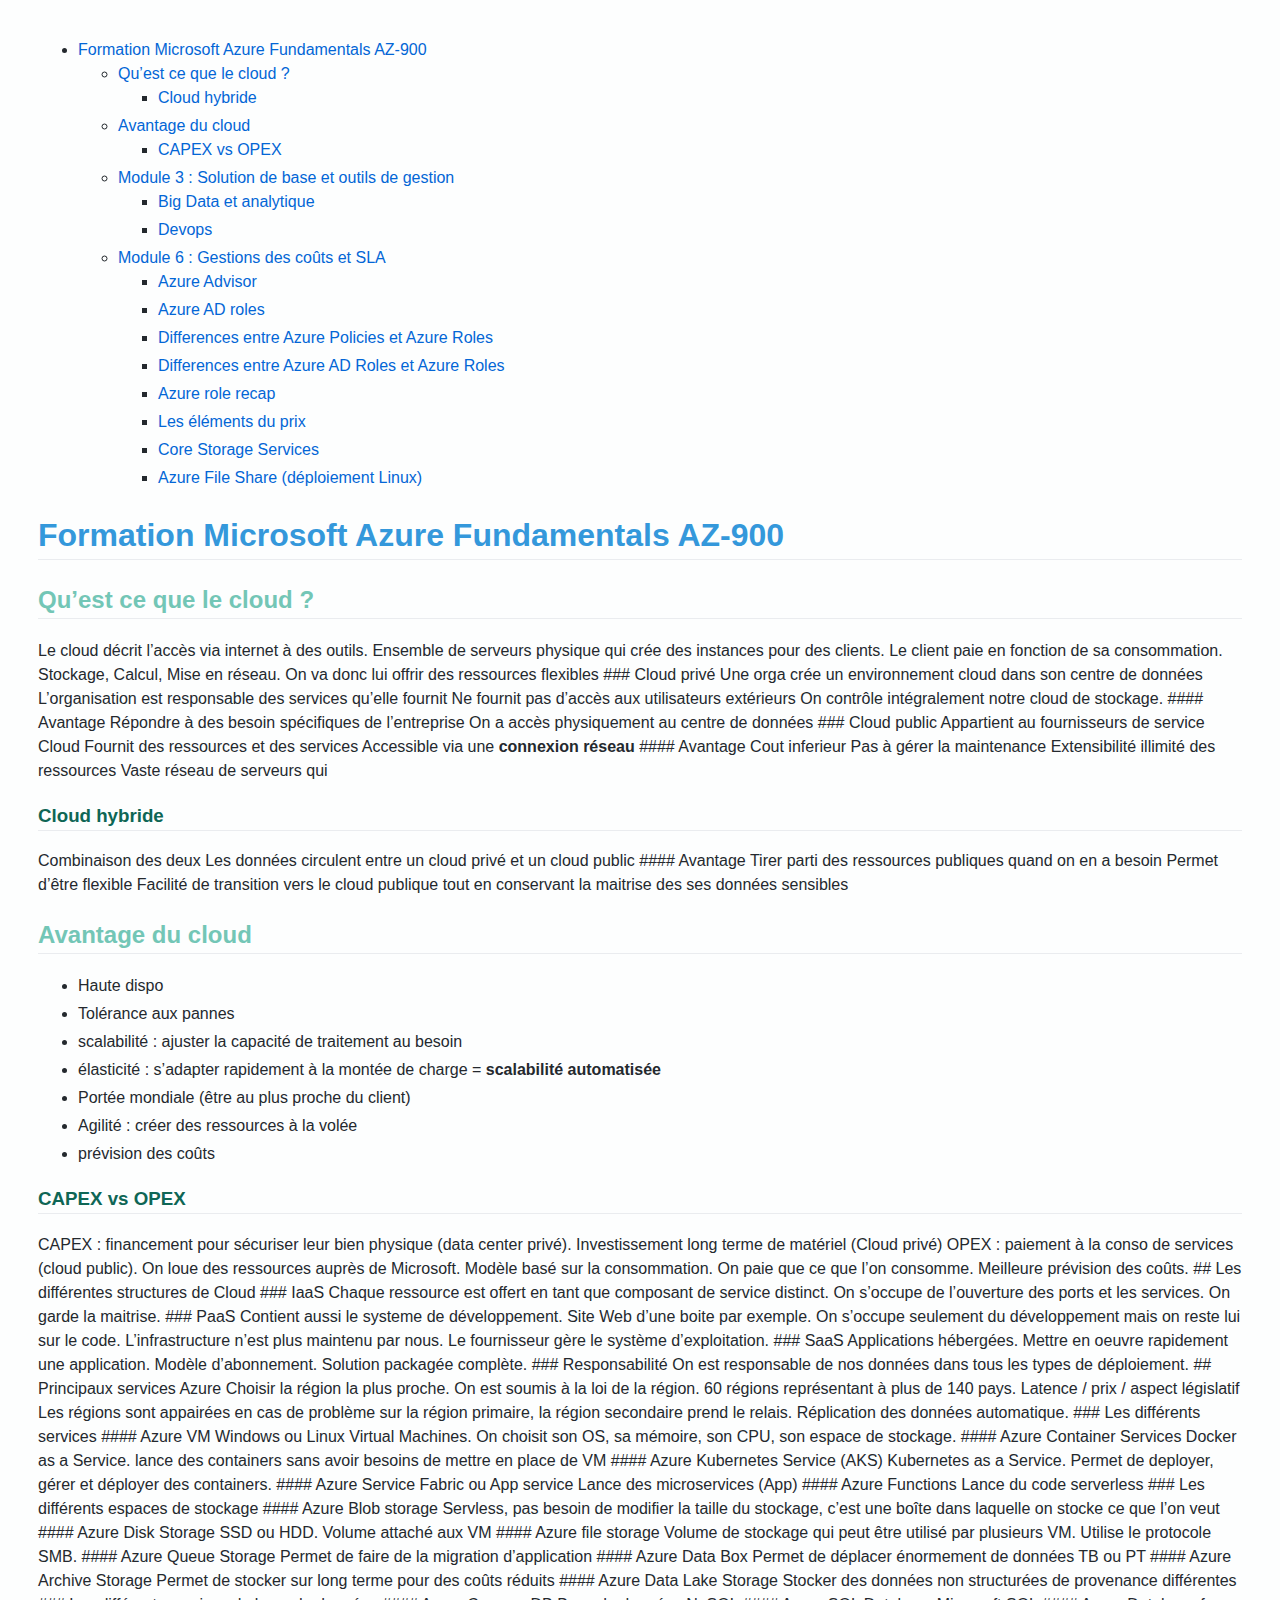
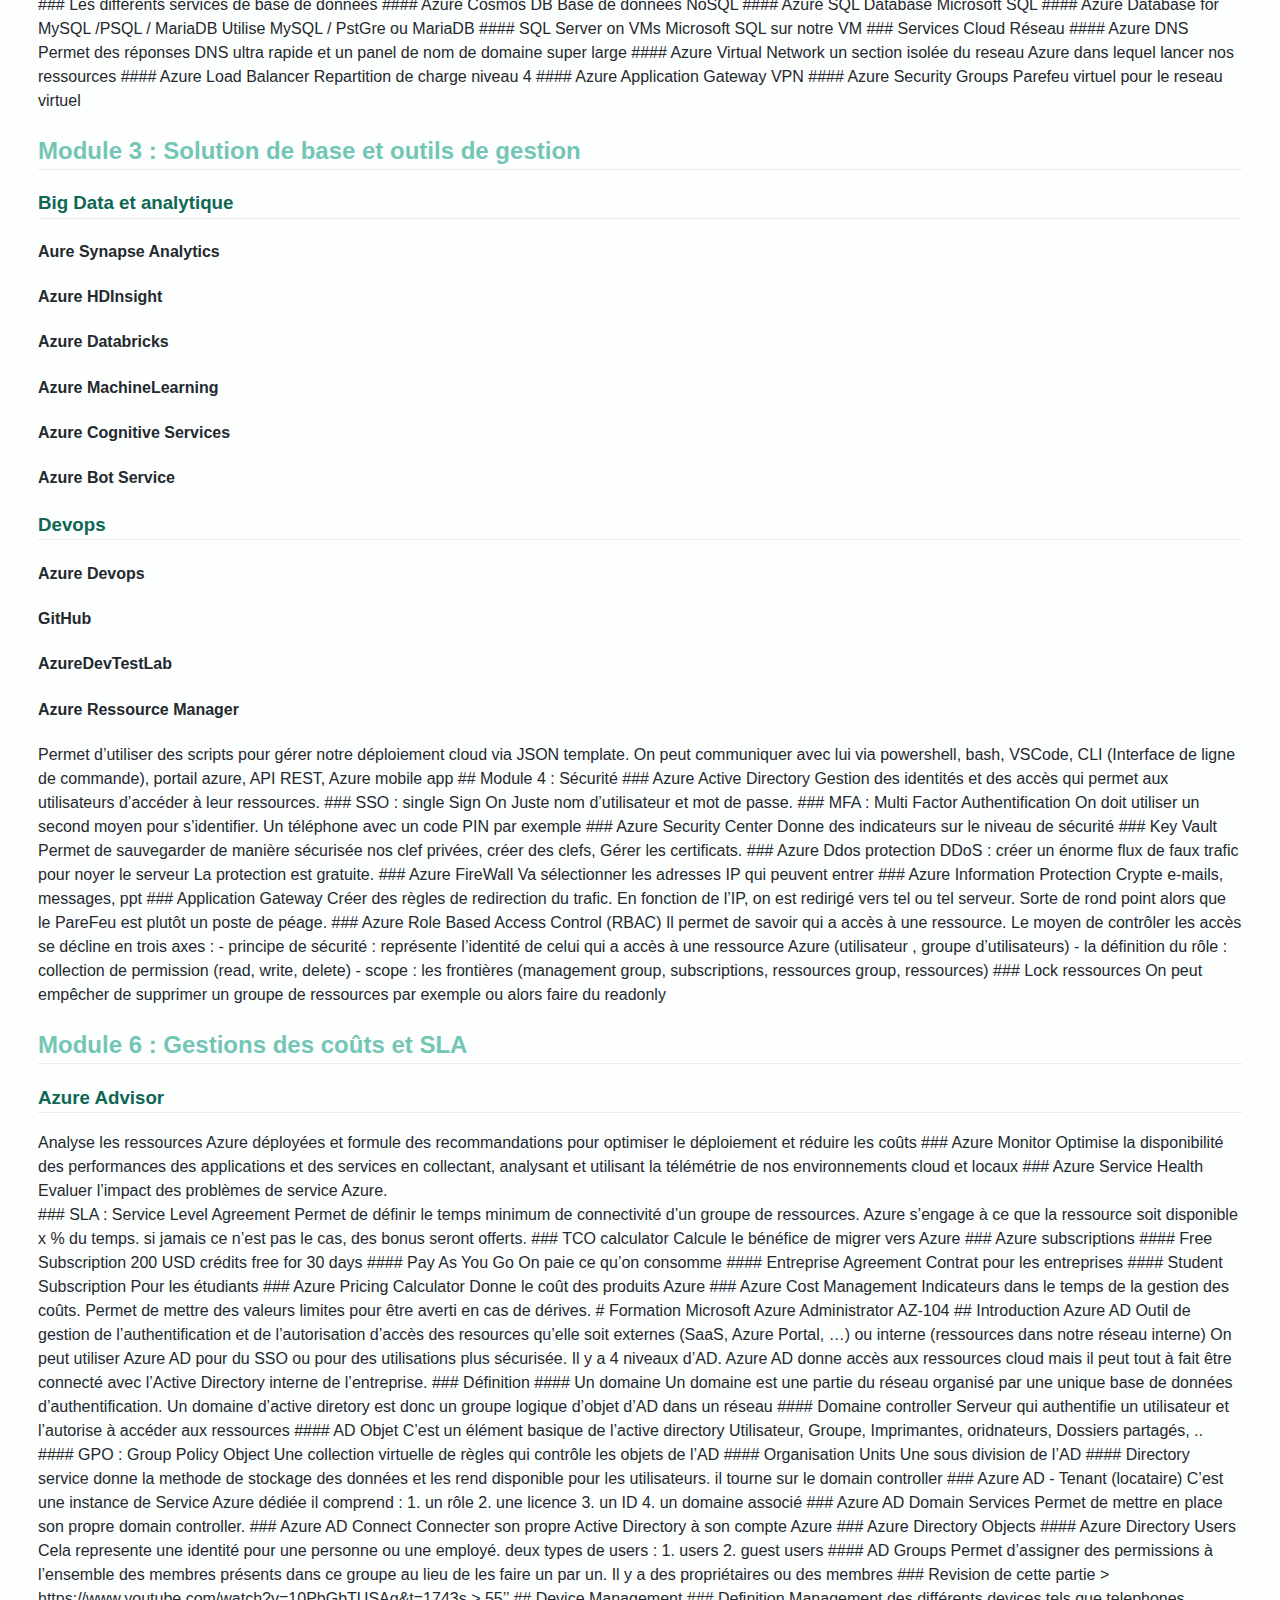
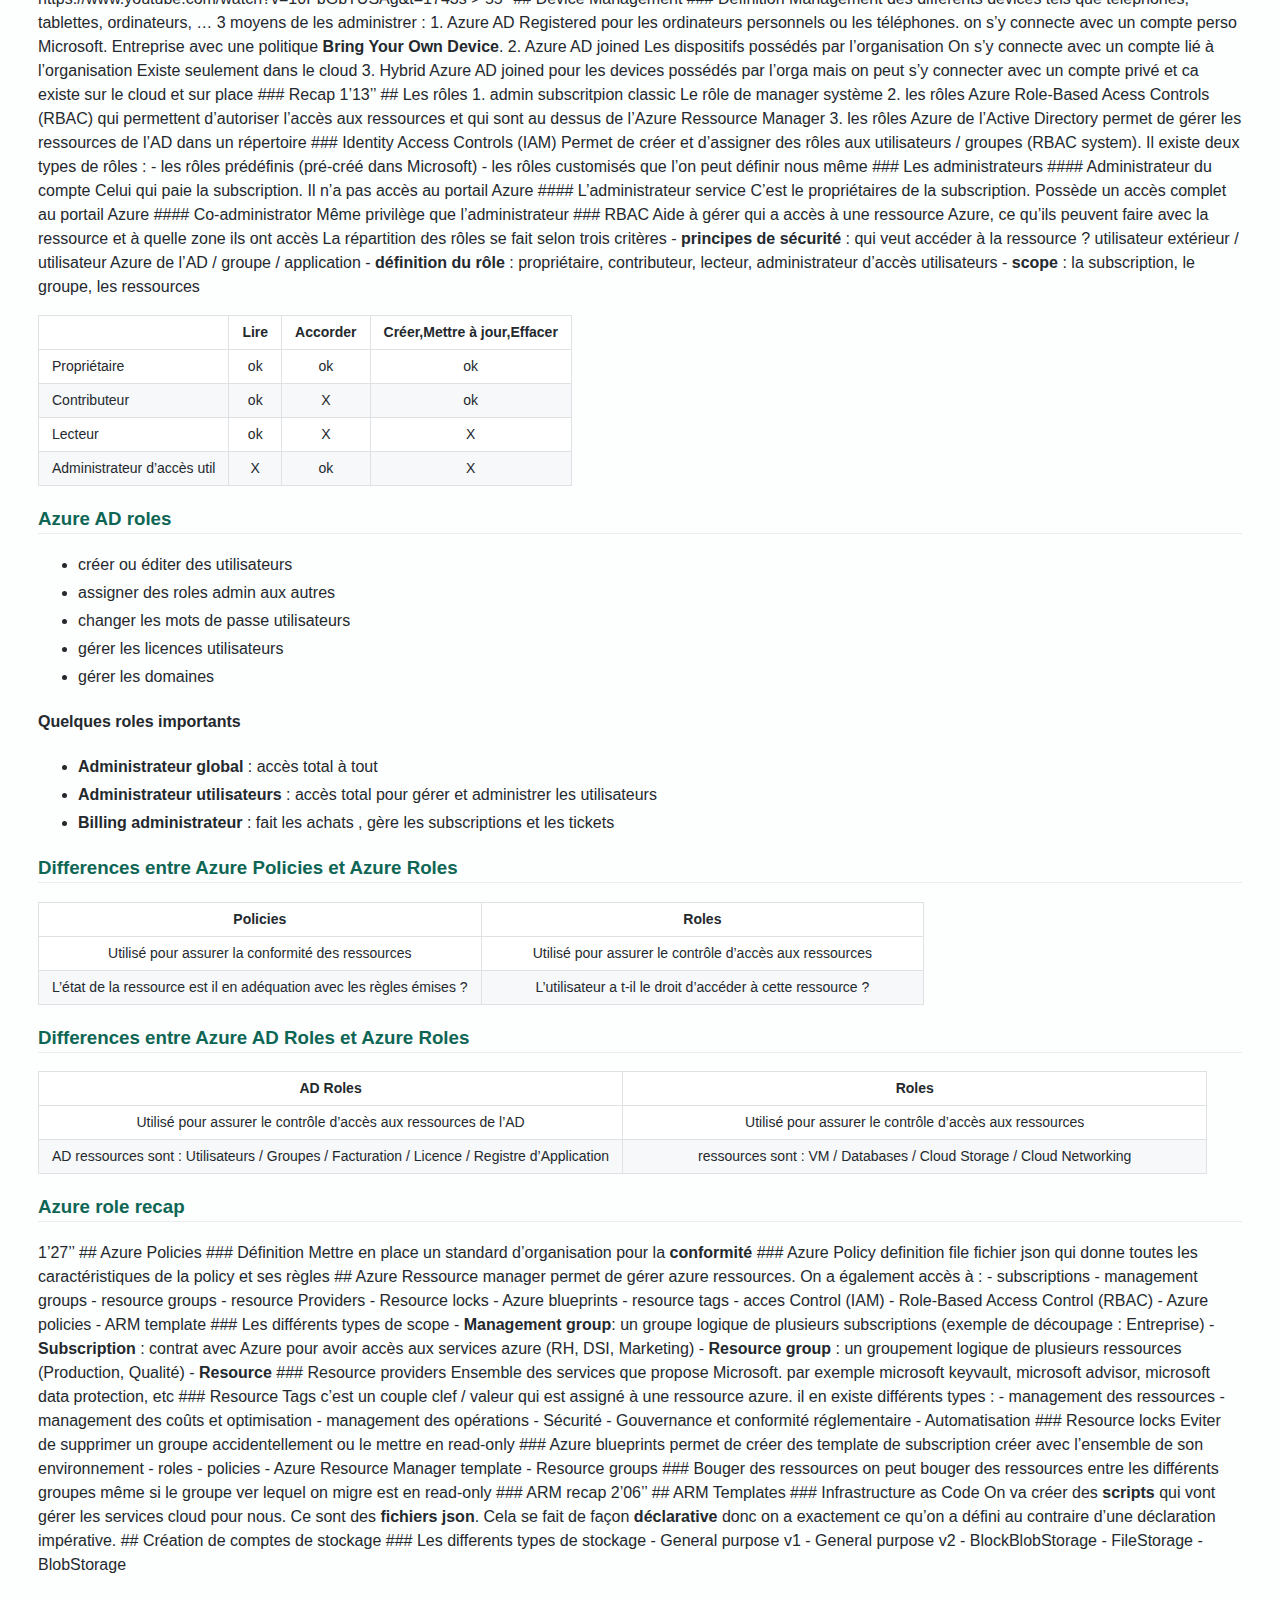
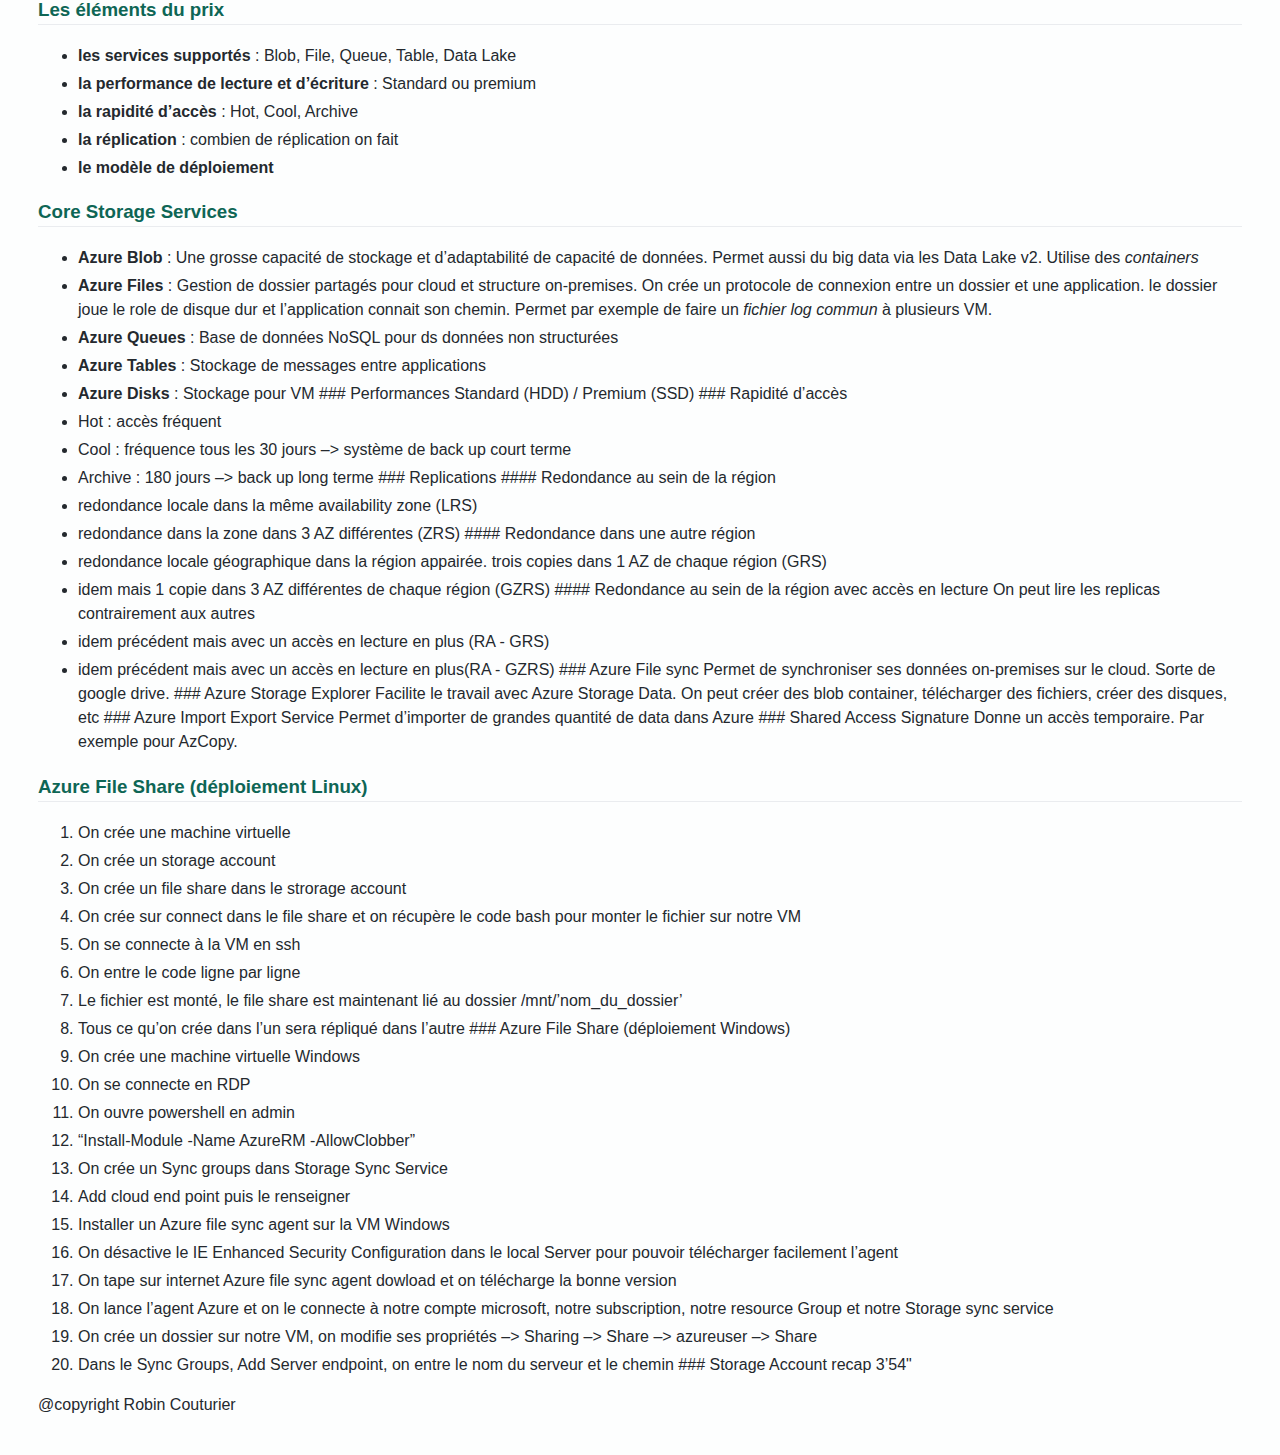
==== html/microsoft_azure.html @ 09bdf27c "premier commit" ====
<!DOCTYPE html>
<html xmlns="http://www.w3.org/1999/xhtml" lang="" xml:lang="">
<head>
  <meta charset="utf-8" />
  <meta name="generator" content="pandoc" />
  <meta name="viewport" content="width=device-width, initial-scale=1.0, user-scalable=yes" />
  <title>microsoft_azure</title>
  <style type="text/css">
      code{white-space: pre-wrap;}
      span.smallcaps{font-variant: small-caps;}
      span.underline{text-decoration: underline;}
      div.column{display: inline-block; vertical-align: top; width: 50%;}
  </style>
  <link rel="stylesheet" href="link/test.css" />
  <!--[if lt IE 9]>
    <script src="//cdnjs.cloudflare.com/ajax/libs/html5shiv/3.7.3/html5shiv-printshiv.min.js"></script>
  <![endif]-->
</head>
<body>
<nav id="TOC">
<ul>
<li><a href="#formation-microsoft-azure-fundamentals-az-900">Formation Microsoft Azure Fundamentals AZ-900</a><ul>
<li><a href="#quest-ce-que-le-cloud">Qu’est ce que le cloud ?</a><ul>
<li><a href="#cloud-hybride">Cloud hybride</a></li>
</ul></li>
<li><a href="#avantage-du-cloud">Avantage du cloud</a><ul>
<li><a href="#capex-vs-opex">CAPEX vs OPEX</a></li>
</ul></li>
<li><a href="#module-3-solution-de-base-et-outils-de-gestion">Module 3 : Solution de base et outils de gestion</a><ul>
<li><a href="#big-data-et-analytique">Big Data et analytique</a></li>
<li><a href="#devops">Devops</a></li>
</ul></li>
<li><a href="#module-6-gestions-des-coûts-et-sla">Module 6 : Gestions des coûts et SLA</a><ul>
<li><a href="#azure-advisor">Azure Advisor</a></li>
<li><a href="#azure-ad-roles">Azure AD roles</a></li>
<li><a href="#differences-entre-azure-policies-et-azure-roles">Differences entre Azure Policies et Azure Roles</a></li>
<li><a href="#differences-entre-azure-ad-roles-et-azure-roles">Differences entre Azure AD Roles et Azure Roles</a></li>
<li><a href="#azure-role-recap">Azure role recap</a></li>
<li><a href="#les-éléments-du-prix">Les éléments du prix</a></li>
<li><a href="#core-storage-services">Core Storage Services</a></li>
<li><a href="#azure-file-share-déploiement-linux">Azure File Share (déploiement Linux)</a></li>
</ul></li>
</ul></li>
</ul>
</nav>
<h1 id="formation-microsoft-azure-fundamentals-az-900">Formation Microsoft Azure Fundamentals AZ-900</h1>
<h2 id="quest-ce-que-le-cloud">Qu’est ce que le cloud ?</h2>
<p>Le cloud décrit l’accès via internet à des outils. Ensemble de serveurs physique qui crée des instances pour des clients. Le client paie en fonction de sa consommation. Stockage, Calcul, Mise en réseau. On va donc lui offrir des ressources flexibles ### Cloud privé Une orga crée un environnement cloud dans son centre de données L’organisation est responsable des services qu’elle fournit Ne fournit pas d’accès aux utilisateurs extérieurs On contrôle intégralement notre cloud de stockage. #### Avantage Répondre à des besoin spécifiques de l’entreprise On a accès physiquement au centre de données ### Cloud public Appartient au fournisseurs de service Cloud Fournit des ressources et des services Accessible via une <strong>connexion réseau</strong> #### Avantage Cout inferieur Pas à gérer la maintenance Extensibilité illimité des ressources Vaste réseau de serveurs qui</p>
<h3 id="cloud-hybride">Cloud hybride</h3>
<p>Combinaison des deux Les données circulent entre un cloud privé et un cloud public #### Avantage Tirer parti des ressources publiques quand on en a besoin Permet d’être flexible Facilité de transition vers le cloud publique tout en conservant la maitrise des ses données sensibles</p>
<h2 id="avantage-du-cloud">Avantage du cloud</h2>
<ul>
<li>Haute dispo</li>
<li>Tolérance aux pannes</li>
<li>scalabilité : ajuster la capacité de traitement au besoin</li>
<li>élasticité : s’adapter rapidement à la montée de charge = <strong>scalabilité automatisée</strong></li>
<li>Portée mondiale (être au plus proche du client)</li>
<li>Agilité : créer des ressources à la volée</li>
<li>prévision des coûts</li>
</ul>
<h3 id="capex-vs-opex">CAPEX vs OPEX</h3>
<p>CAPEX : financement pour sécuriser leur bien physique (data center privé). Investissement long terme de matériel (Cloud privé) OPEX : paiement à la conso de services (cloud public). On loue des ressources auprès de Microsoft. Modèle basé sur la consommation. On paie que ce que l’on consomme. Meilleure prévision des coûts. ## Les différentes structures de Cloud ### IaaS Chaque ressource est offert en tant que composant de service distinct. On s’occupe de l’ouverture des ports et les services. On garde la maitrise. ### PaaS Contient aussi le systeme de développement. Site Web d’une boite par exemple. On s’occupe seulement du développement mais on reste lui sur le code. L’infrastructure n’est plus maintenu par nous. Le fournisseur gère le système d’exploitation. ### SaaS Applications hébergées. Mettre en oeuvre rapidement une application. Modèle d’abonnement. Solution packagée complète. ### Responsabilité On est responsable de nos données dans tous les types de déploiement. ## Principaux services Azure Choisir la région la plus proche. On est soumis à la loi de la région. 60 régions représentant à plus de 140 pays. Latence / prix / aspect législatif Les régions sont appairées en cas de problème sur la région primaire, la région secondaire prend le relais. Réplication des données automatique. ### Les différents services #### Azure VM Windows ou Linux Virtual Machines. On choisit son OS, sa mémoire, son CPU, son espace de stockage. #### Azure Container Services Docker as a Service. lance des containers sans avoir besoins de mettre en place de VM #### Azure Kubernetes Service (AKS) Kubernetes as a Service. Permet de deployer, gérer et déployer des containers. #### Azure Service Fabric ou App service Lance des microservices (App) #### Azure Functions Lance du code serverless ### Les différents espaces de stockage #### Azure Blob storage Servless, pas besoin de modifier la taille du stockage, c’est une boîte dans laquelle on stocke ce que l’on veut #### Azure Disk Storage SSD ou HDD. Volume attaché aux VM #### Azure file storage Volume de stockage qui peut être utilisé par plusieurs VM. Utilise le protocole SMB. #### Azure Queue Storage Permet de faire de la migration d’application #### Azure Data Box Permet de déplacer énormement de données TB ou PT #### Azure Archive Storage Permet de stocker sur long terme pour des coûts réduits #### Azure Data Lake Storage Stocker des données non structurées de provenance différentes ### Les différents services de base de données #### Azure Cosmos DB Base de données NoSQL #### Azure SQL Database Microsoft SQL #### Azure Database for MySQL /PSQL / MariaDB Utilise MySQL / PstGre ou MariaDB #### SQL Server on VMs Microsoft SQL sur notre VM ### Services Cloud Réseau #### Azure DNS Permet des réponses DNS ultra rapide et un panel de nom de domaine super large #### Azure Virtual Network un section isolée du reseau Azure dans lequel lancer nos ressources #### Azure Load Balancer Repartition de charge niveau 4 #### Azure Application Gateway VPN #### Azure Security Groups Parefeu virtuel pour le reseau virtuel</p>
<h2 id="module-3-solution-de-base-et-outils-de-gestion">Module 3 : Solution de base et outils de gestion</h2>
<h3 id="big-data-et-analytique">Big Data et analytique</h3>
<h4 id="aure-synapse-analytics">Aure Synapse Analytics</h4>
<h4 id="azure-hdinsight">Azure HDInsight</h4>
<h4 id="azure-databricks">Azure Databricks</h4>
<h4 id="azure-machinelearning">Azure MachineLearning</h4>
<h4 id="azure-cognitive-services">Azure Cognitive Services</h4>
<h4 id="azure-bot-service">Azure Bot Service</h4>
<h3 id="devops">Devops</h3>
<h4 id="azure-devops">Azure Devops</h4>
<h4 id="github">GitHub</h4>
<h4 id="azuredevtestlab">AzureDevTestLab</h4>
<h4 id="azure-ressource-manager">Azure Ressource Manager</h4>
<p>Permet d’utiliser des scripts pour gérer notre déploiement cloud via JSON template. On peut communiquer avec lui via powershell, bash, VSCode, CLI (Interface de ligne de commande), portail azure, API REST, Azure mobile app ## Module 4 : Sécurité ### Azure Active Directory Gestion des identités et des accès qui permet aux utilisateurs d’accéder à leur ressources. ### SSO : single Sign On Juste nom d’utilisateur et mot de passe. ### MFA : Multi Factor Authentification On doit utiliser un second moyen pour s’identifier. Un téléphone avec un code PIN par exemple ### Azure Security Center Donne des indicateurs sur le niveau de sécurité ### Key Vault Permet de sauvegarder de manière sécurisée nos clef privées, créer des clefs, Gérer les certificats. ### Azure Ddos protection DDoS : créer un énorme flux de faux trafic pour noyer le serveur La protection est gratuite. ### Azure FireWall Va sélectionner les adresses IP qui peuvent entrer ### Azure Information Protection Crypte e-mails, messages, ppt ### Application Gateway Créer des règles de redirection du trafic. En fonction de l’IP, on est redirigé vers tel ou tel serveur. Sorte de rond point alors que le PareFeu est plutôt un poste de péage. ### Azure Role Based Access Control (RBAC) Il permet de savoir qui a accès à une ressource. Le moyen de contrôler les accès se décline en trois axes : - principe de sécurité : représente l’identité de celui qui a accès à une ressource Azure (utilisateur , groupe d’utilisateurs) - la définition du rôle : collection de permission (read, write, delete) - scope : les frontières (management group, subscriptions, ressources group, ressources) ### Lock ressources On peut empêcher de supprimer un groupe de ressources par exemple ou alors faire du readonly</p>
<h2 id="module-6-gestions-des-coûts-et-sla">Module 6 : Gestions des coûts et SLA</h2>
<h3 id="azure-advisor">Azure Advisor</h3>
<p>Analyse les ressources Azure déployées et formule des recommandations pour optimiser le déploiement et réduire les coûts ### Azure Monitor Optimise la disponibilité des performances des applications et des services en collectant, analysant et utilisant la télémétrie de nos environnements cloud et locaux ### Azure Service Health Evaluer l’impact des problèmes de service Azure.<br />
### SLA : Service Level Agreement Permet de définir le temps minimum de connectivité d’un groupe de ressources. Azure s’engage à ce que la ressource soit disponible x % du temps. si jamais ce n’est pas le cas, des bonus seront offerts. ### TCO calculator Calcule le bénéfice de migrer vers Azure ### Azure subscriptions #### Free Subscription 200 USD crédits free for 30 days #### Pay As You Go On paie ce qu’on consomme #### Entreprise Agreement Contrat pour les entreprises #### Student Subscription Pour les étudiants ### Azure Pricing Calculator Donne le coût des produits Azure ### Azure Cost Management Indicateurs dans le temps de la gestion des coûts. Permet de mettre des valeurs limites pour être averti en cas de dérives. # Formation Microsoft Azure Administrator AZ-104 ## Introduction Azure AD Outil de gestion de l’authentification et de l’autorisation d’accès des resources qu’elle soit externes (SaaS, Azure Portal, …) ou interne (ressources dans notre réseau interne) On peut utiliser Azure AD pour du SSO ou pour des utilisations plus sécurisée. Il y a 4 niveaux d’AD. Azure AD donne accès aux ressources cloud mais il peut tout à fait être connecté avec l’Active Directory interne de l’entreprise. ### Définition #### Un domaine Un domaine est une partie du réseau organisé par une unique base de données d’authentification. Un domaine d’active diretory est donc un groupe logique d’objet d’AD dans un réseau #### Domaine controller Serveur qui authentifie un utilisateur et l’autorise à accéder aux ressources #### AD Objet C’est un élément basique de l’active directory Utilisateur, Groupe, Imprimantes, oridnateurs, Dossiers partagés, .. #### GPO : Group Policy Object Une collection virtuelle de règles qui contrôle les objets de l’AD #### Organisation Units Une sous division de l’AD #### Directory service donne la methode de stockage des données et les rend disponible pour les utilisateurs. il tourne sur le domain controller ### Azure AD - Tenant (locataire) C’est une instance de Service Azure dédiée il comprend : 1. un rôle 2. une licence 3. un ID 4. un domaine associé ### Azure AD Domain Services Permet de mettre en place son propre domain controller. ### Azure AD Connect Connecter son propre Active Directory à son compte Azure ### Azure Directory Objects #### Azure Directory Users Cela represente une identité pour une personne ou une employé. deux types de users : 1. users 2. guest users #### AD Groups Permet d’assigner des permissions à l’ensemble des membres présents dans ce groupe au lieu de les faire un par un. Il y a des propriétaires ou des membres ### Revision de cette partie &gt; https://www.youtube.com/watch?v=10PbGbTUSAg&amp;t=1743s &gt; 55’’ ## Device Management ### Definition Management des différents devices tels que telephones, tablettes, ordinateurs, … 3 moyens de les administrer : 1. Azure AD Registered pour les ordinateurs personnels ou les téléphones. on s’y connecte avec un compte perso Microsoft. Entreprise avec une politique <strong>Bring Your Own Device</strong>. 2. Azure AD joined Les dispositifs possédés par l’organisation On s’y connecte avec un compte lié à l’organisation Existe seulement dans le cloud 3. Hybrid Azure AD joined pour les devices possédés par l’orga mais on peut s’y connecter avec un compte privé et ca existe sur le cloud et sur place ### Recap 1’13’’ ## Les rôles 1. admin subscritpion classic Le rôle de manager système 2. les rôles Azure Role-Based Acess Controls (RBAC) qui permettent d’autoriser l’accès aux ressources et qui sont au dessus de l’Azure Ressource Manager 3. les rôles Azure de l’Active Directory permet de gérer les ressources de l’AD dans un répertoire ### Identity Access Controls (IAM) Permet de créer et d’assigner des rôles aux utilisateurs / groupes (RBAC system). Il existe deux types de rôles : - les rôles prédéfinis (pré-créé dans Microsoft) - les rôles customisés que l’on peut définir nous même ### Les administrateurs #### Administrateur du compte Celui qui paie la subscription. Il n’a pas accès au portail Azure #### L’administrateur service C’est le propriétaires de la subscription. Possède un accès complet au portail Azure #### Co-administrator Même privilège que l’administrateur ### RBAC Aide à gérer qui a accès à une ressource Azure, ce qu’ils peuvent faire avec la ressource et à quelle zone ils ont accès La répartition des rôles se fait selon trois critères - <strong>principes de sécurité</strong> : qui veut accéder à la ressource ? utilisateur extérieur / utilisateur Azure de l’AD / groupe / application - <strong>définition du rôle</strong> : propriétaire, contributeur, lecteur, administrateur d’accès utilisateurs - <strong>scope</strong> : la subscription, le groupe, les ressources</p>
<table>
<thead>
<tr class="header">
<th style="text-align: left;"></th>
<th style="text-align: center;">Lire</th>
<th style="text-align: center;">Accorder</th>
<th style="text-align: center;">Créer,Mettre à jour,Effacer</th>
</tr>
</thead>
<tbody>
<tr class="odd">
<td style="text-align: left;">Propriétaire</td>
<td style="text-align: center;">ok</td>
<td style="text-align: center;">ok</td>
<td style="text-align: center;">ok</td>
</tr>
<tr class="even">
<td style="text-align: left;">Contributeur</td>
<td style="text-align: center;">ok</td>
<td style="text-align: center;">X</td>
<td style="text-align: center;">ok</td>
</tr>
<tr class="odd">
<td style="text-align: left;">Lecteur</td>
<td style="text-align: center;">ok</td>
<td style="text-align: center;">X</td>
<td style="text-align: center;">X</td>
</tr>
<tr class="even">
<td style="text-align: left;">Administrateur d’accès util</td>
<td style="text-align: center;">X</td>
<td style="text-align: center;">ok</td>
<td style="text-align: center;">X</td>
</tr>
</tbody>
</table>
<h3 id="azure-ad-roles">Azure AD roles</h3>
<ul>
<li>créer ou éditer des utilisateurs</li>
<li>assigner des roles admin aux autres</li>
<li>changer les mots de passe utilisateurs</li>
<li>gérer les licences utilisateurs</li>
<li>gérer les domaines</li>
</ul>
<h4 id="quelques-roles-importants">Quelques roles importants</h4>
<ul>
<li><strong>Administrateur global</strong> : accès total à tout</li>
<li><strong>Administrateur utilisateurs</strong> : accès total pour gérer et administrer les utilisateurs</li>
<li><strong>Billing administrateur</strong> : fait les achats , gère les subscriptions et les tickets</li>
</ul>
<h3 id="differences-entre-azure-policies-et-azure-roles">Differences entre Azure Policies et Azure Roles</h3>
<table>
<colgroup>
<col style="width: 50%" />
<col style="width: 50%" />
</colgroup>
<thead>
<tr class="header">
<th style="text-align: center;">Policies</th>
<th style="text-align: center;">Roles</th>
</tr>
</thead>
<tbody>
<tr class="odd">
<td style="text-align: center;">Utilisé pour assurer la conformité des ressources</td>
<td style="text-align: center;">Utilisé pour assurer le contrôle d’accès aux ressources</td>
</tr>
<tr class="even">
<td style="text-align: center;">L’état de la ressource est il en adéquation avec les règles émises ?</td>
<td style="text-align: center;">L’utilisateur a t-il le droit d’accéder à cette ressource ?</td>
</tr>
</tbody>
</table>
<h3 id="differences-entre-azure-ad-roles-et-azure-roles">Differences entre Azure AD Roles et Azure Roles</h3>
<table>
<colgroup>
<col style="width: 50%" />
<col style="width: 50%" />
</colgroup>
<thead>
<tr class="header">
<th style="text-align: center;">AD Roles</th>
<th style="text-align: center;">Roles</th>
</tr>
</thead>
<tbody>
<tr class="odd">
<td style="text-align: center;">Utilisé pour assurer le contrôle d’accès aux ressources de l’AD</td>
<td style="text-align: center;">Utilisé pour assurer le contrôle d’accès aux ressources</td>
</tr>
<tr class="even">
<td style="text-align: center;">AD ressources sont : Utilisateurs / Groupes / Facturation / Licence / Registre d’Application</td>
<td style="text-align: center;">ressources sont : VM / Databases / Cloud Storage / Cloud Networking</td>
</tr>
</tbody>
</table>
<h3 id="azure-role-recap">Azure role recap</h3>
<p>1’27’’ ## Azure Policies ### Définition Mettre en place un standard d’organisation pour la <strong>conformité</strong> ### Azure Policy definition file fichier json qui donne toutes les caractéristiques de la policy et ses règles ## Azure Ressource manager permet de gérer azure ressources. On a également accès à : - subscriptions - management groups - resource groups - resource Providers - Resource locks - Azure blueprints - resource tags - acces Control (IAM) - Role-Based Access Control (RBAC) - Azure policies - ARM template ### Les différents types de scope - <strong>Management group</strong>: un groupe logique de plusieurs subscriptions (exemple de découpage : Entreprise) - <strong>Subscription</strong> : contrat avec Azure pour avoir accès aux services azure (RH, DSI, Marketing) - <strong>Resource group</strong> : un groupement logique de plusieurs ressources (Production, Qualité) - <strong>Resource</strong> ### Resource providers Ensemble des services que propose Microsoft. par exemple microsoft keyvault, microsoft advisor, microsoft data protection, etc ### Resource Tags c’est un couple clef / valeur qui est assigné à une ressource azure. il en existe différents types : - management des ressources - management des coûts et optimisation - management des opérations - Sécurité - Gouvernance et conformité réglementaire - Automatisation ### Resource locks Eviter de supprimer un groupe accidentellement ou le mettre en read-only ### Azure blueprints permet de créer des template de subscription créer avec l’ensemble de son environnement - roles - policies - Azure Resource Manager template - Resource groups ### Bouger des ressources on peut bouger des ressources entre les différents groupes même si le groupe ver lequel on migre est en read-only ### ARM recap 2’06’’ ## ARM Templates ### Infrastructure as Code On va créer des <strong>scripts</strong> qui vont gérer les services cloud pour nous. Ce sont des <strong>fichiers json</strong>. Cela se fait de façon <strong>déclarative</strong> donc on a exactement ce qu’on a défini au contraire d’une déclaration impérative. ## Création de comptes de stockage ### Les differents types de stockage - General purpose v1 - General purpose v2 - BlockBlobStorage - FileStorage - BlobStorage</p>
<h3 id="les-éléments-du-prix">Les éléments du prix</h3>
<ul>
<li><strong>les services supportés</strong> : Blob, File, Queue, Table, Data Lake</li>
<li><strong>la performance de lecture et d’écriture</strong> : Standard ou premium</li>
<li><strong>la rapidité d’accès</strong> : Hot, Cool, Archive</li>
<li><strong>la réplication</strong> : combien de réplication on fait</li>
<li><strong>le modèle de déploiement</strong></li>
</ul>
<h3 id="core-storage-services">Core Storage Services</h3>
<ul>
<li><strong>Azure Blob</strong> : Une grosse capacité de stockage et d’adaptabilité de capacité de données. Permet aussi du big data via les Data Lake v2. Utilise des <em>containers</em></li>
<li><strong>Azure Files</strong> : Gestion de dossier partagés pour cloud et structure on-premises. On crée un protocole de connexion entre un dossier et une application. le dossier joue le role de disque dur et l’application connait son chemin. Permet par exemple de faire un <em>fichier log commun</em> à plusieurs VM.</li>
<li><strong>Azure Queues</strong> : Base de données NoSQL pour ds données non structurées</li>
<li><strong>Azure Tables</strong> : Stockage de messages entre applications</li>
<li><strong>Azure Disks</strong> : Stockage pour VM ### Performances Standard (HDD) / Premium (SSD) ### Rapidité d’accès</li>
<li>Hot : accès fréquent</li>
<li>Cool : fréquence tous les 30 jours –&gt; système de back up court terme</li>
<li>Archive : 180 jours –&gt; back up long terme ### Replications #### Redondance au sein de la région</li>
<li>redondance locale dans la même availability zone (LRS)</li>
<li>redondance dans la zone dans 3 AZ différentes (ZRS) #### Redondance dans une autre région</li>
<li>redondance locale géographique dans la région appairée. trois copies dans 1 AZ de chaque région (GRS)</li>
<li>idem mais 1 copie dans 3 AZ différentes de chaque région (GZRS) #### Redondance au sein de la région avec accès en lecture On peut lire les replicas contrairement aux autres</li>
<li>idem précédent mais avec un accès en lecture en plus (RA - GRS)</li>
<li>idem précédent mais avec un accès en lecture en plus(RA - GZRS) ### Azure File sync Permet de synchroniser ses données on-premises sur le cloud. Sorte de google drive. ### Azure Storage Explorer Facilite le travail avec Azure Storage Data. On peut créer des blob container, télécharger des fichiers, créer des disques, etc ### Azure Import Export Service Permet d’importer de grandes quantité de data dans Azure ### Shared Access Signature Donne un accès temporaire. Par exemple pour AzCopy.</li>
</ul>
<h3 id="azure-file-share-déploiement-linux">Azure File Share (déploiement Linux)</h3>
<ol type="1">
<li>On crée une machine virtuelle</li>
<li>On crée un storage account</li>
<li>On crée un file share dans le strorage account</li>
<li>On crée sur connect dans le file share et on récupère le code bash pour monter le fichier sur notre VM</li>
<li>On se connecte à la VM en ssh</li>
<li>On entre le code ligne par ligne</li>
<li>Le fichier est monté, le file share est maintenant lié au dossier /mnt/’nom_du_dossier’</li>
<li>Tous ce qu’on crée dans l’un sera répliqué dans l’autre ### Azure File Share (déploiement Windows)</li>
<li>On crée une machine virtuelle Windows</li>
<li>On se connecte en RDP</li>
<li>On ouvre powershell en admin</li>
<li>“Install-Module -Name AzureRM -AllowClobber”</li>
<li>On crée un Sync groups dans Storage Sync Service</li>
<li>Add cloud end point puis le renseigner</li>
<li>Installer un Azure file sync agent sur la VM Windows</li>
<li>On désactive le IE Enhanced Security Configuration dans le local Server pour pouvoir télécharger facilement l’agent</li>
<li>On tape sur internet Azure file sync agent dowload et on télécharge la bonne version</li>
<li>On lance l’agent Azure et on le connecte à notre compte microsoft, notre subscription, notre resource Group et notre Storage sync service</li>
<li>On crée un dossier sur notre VM, on modifie ses propriétés –&gt; Sharing –&gt; Share –&gt; azureuser –&gt; Share</li>
<li>Dans le Sync Groups, Add Server endpoint, on entre le nom du serveur et le chemin ### Storage Account recap 3’54&quot;</li>
</ol>
<footer>
  @copyright Robin Couturier
</footer>
</body>
</html>
---- html/link/test.css ----
body {
  font: 400 16px/1.5 "Helvetica Neue", Helvetica, Arial, sans-serif;
  color: #5D6D7E;
  background-color: #FDFEFE;
  -webkit-text-size-adjust: 100%;
  -webkit-font-feature-settings: "kern" 1;
  -moz-font-feature-settings: "kern" 1;
  -o-font-feature-settings: "kern" 1;
  font-feature-settings: "kern" 1;
  font-kerning: normal;
  padding: 30px;
}

@media only screen and (max-width: 600px) {
  body {
    padding: 5px;
  }

  body > #content {
    padding: 0px 20px 20px 20px !important;
  }
}

body > #content {
  margin: 0px;
  max-width: 900px;
  border: 1px solid #e1e4e8;
  padding: 10px 40px;
  padding-bottom: 20px;
  border-radius: 2px;
  margin-left: auto;
  margin-right: auto;
}

hr {
  color: #bbb;
  background-color: #bbb;
  height: 1px;
  flex: 0 1 auto;
  margin: 1em 0;
  padding: 0;
  border: none;
}

/**
 * Links
 */
a {
  color: #0366d6;
  text-decoration: none; }
  a:visited {
    color: #0366d6; }
  a:hover {
    color: #0366d6;
    text-decoration: underline; }

pre {
  background-color: #FDEBD0;
  border-radius: 3px;
  font-size: 85%;
  line-height: 1.45;
  overflow: auto;
  padding: 16px;
}

/**
  * Code blocks
  */

code {
  background-color: #F5CBA7;
  border-radius: 3px;
  font-size: 85%;
  margin: 0;
  word-wrap: break-word;
  padding: .2em .4em;
  font-family: SFMono-Regular,Consolas,Liberation Mono,Menlo,Courier,monospace;
}

pre > code {
  background-color: transparent;
  border: 0;
  display: inline;
  line-height: inherit;
  margin: 0;
  overflow: visible;
  padding: 0;
  word-wrap: normal;
  font-size: 100%;
}


/**
 * Blockquotes
 */
blockquote {
  margin-left: 30px;
  margin-top: 0px;
  margin-bottom: 16px;
  border-left-width: 3px;
  padding: 0 1em;
  color: #828282;
  border-left: 4px solid #e8e8e8;
  padding-left: 15px;
  font-size: 18px;
  letter-spacing: -1px;
  font-style: italic;
}
blockquote * {
  font-style: normal !important;
  letter-spacing: 0;
  color: #6a737d !important;
}

/**
 * Tables
 */
table {
  border-spacing: 2px;
  display: block;
  font-size: 14px;
  overflow: auto;
  width: 100%;
  margin-bottom: 16px;
  border-spacing: 0;
  border-collapse: collapse;
}

td {
  padding: 6px 13px;
  border: 1px solid #dfe2e5;
}

th {
  font-weight: 600;
  padding: 6px 13px;
  border: 1px solid #dfe2e5;
}

tr {
  background-color: #fff;
  border-top: 1px solid #c6cbd1;
}

table tr:nth-child(2n) {
  background-color: #f6f8fa;
}

/**
 * Others
 */

img {
  max-width: 100%;
}

p {
  line-height: 24px;
  font-weight: 400;
  font-size: 16px;
  color: #24292e; }

ul {
  margin-top: 0; }

li {
  color: #24292e;
  font-size: 16px;
  font-weight: 400;
  line-height: 1.5; }

li + li {
  margin-top: 0.25em; }

* {
  font-family: -apple-system, BlinkMacSystemFont, "Segoe UI", Helvetica, Arial, sans-serif, "Apple Color Emoji", "Segoe UI Emoji", "Segoe UI Symbol";
  color: #24292e; }

a:visited {
  color: #0366d6; }

h1, h2, h3 {
  border-bottom: 1px solid #eaecef;
  /* Darker */ }

h1 {
  color: #3498DB;
  /* Darker */ }

h2 {
  color: #73C6B6;
  /* Darker */ }

h3 {
  color: #0E6655;
  /* Darker */ }
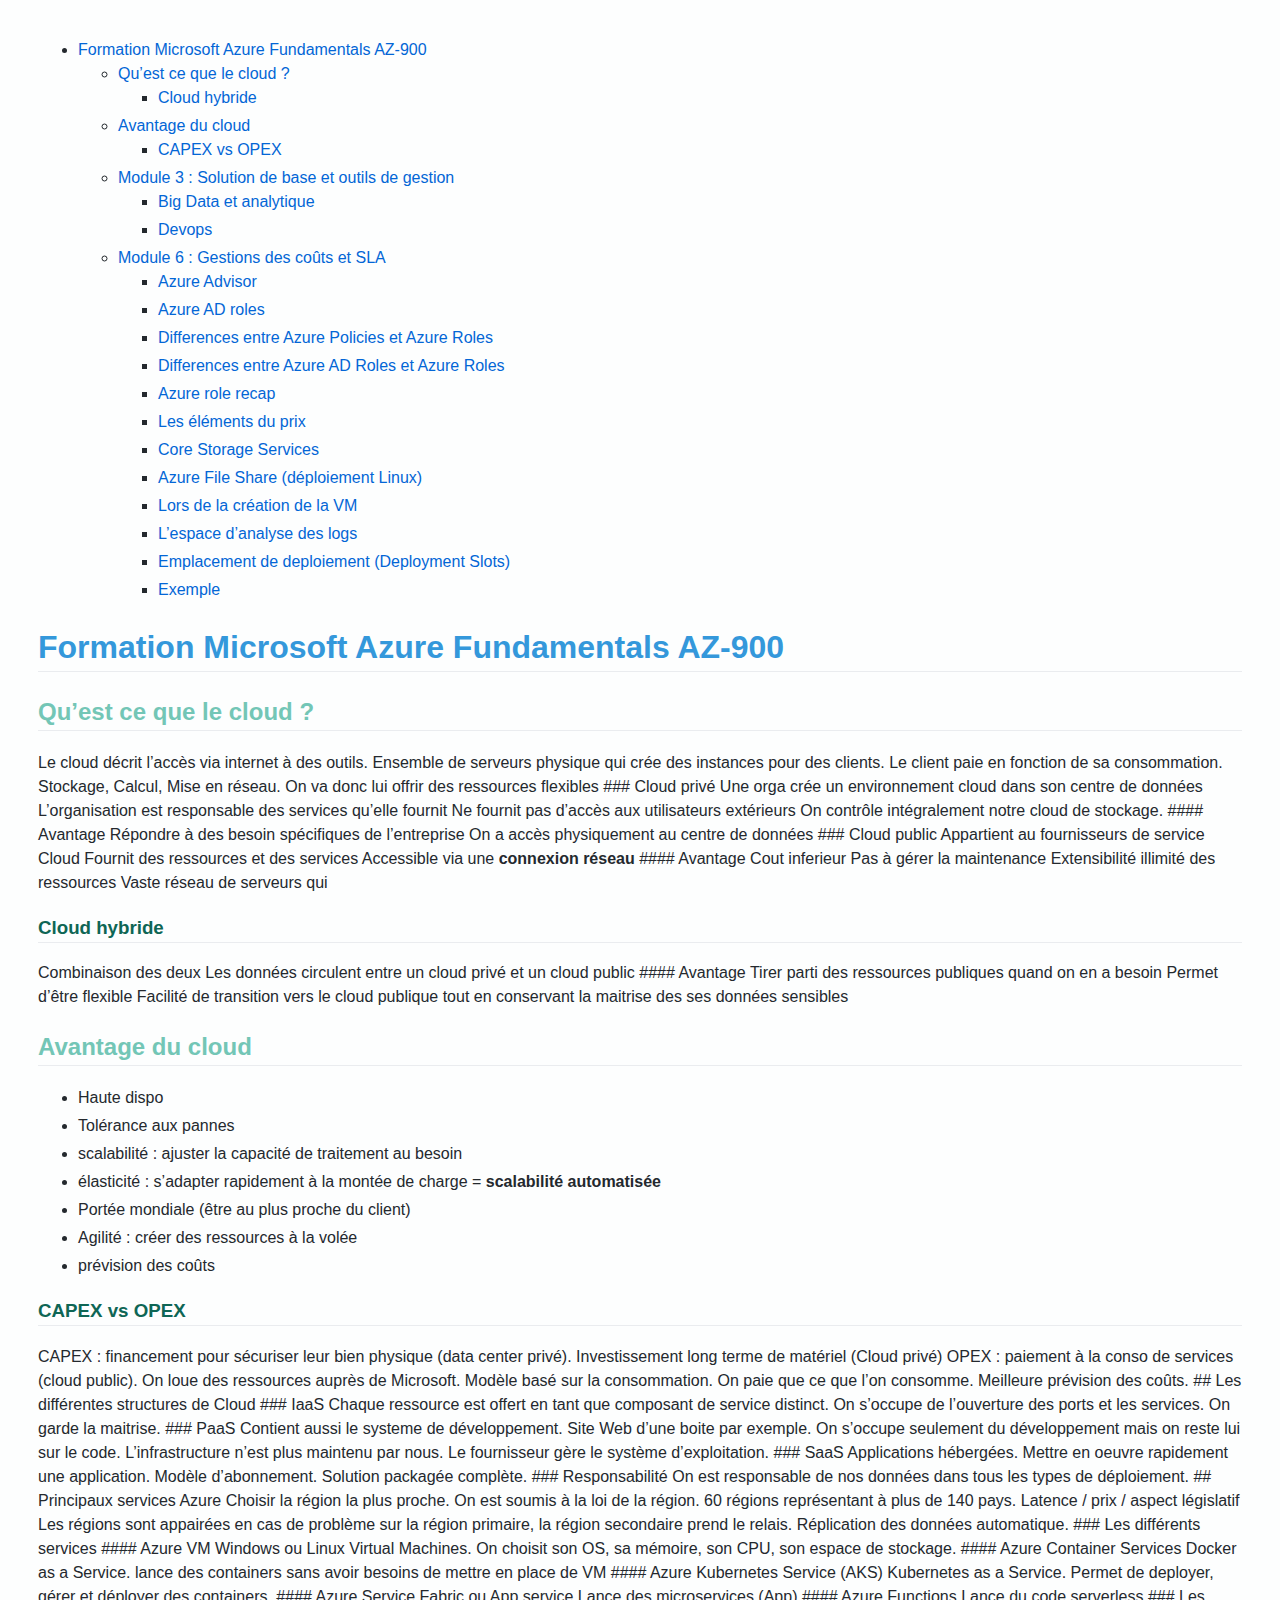
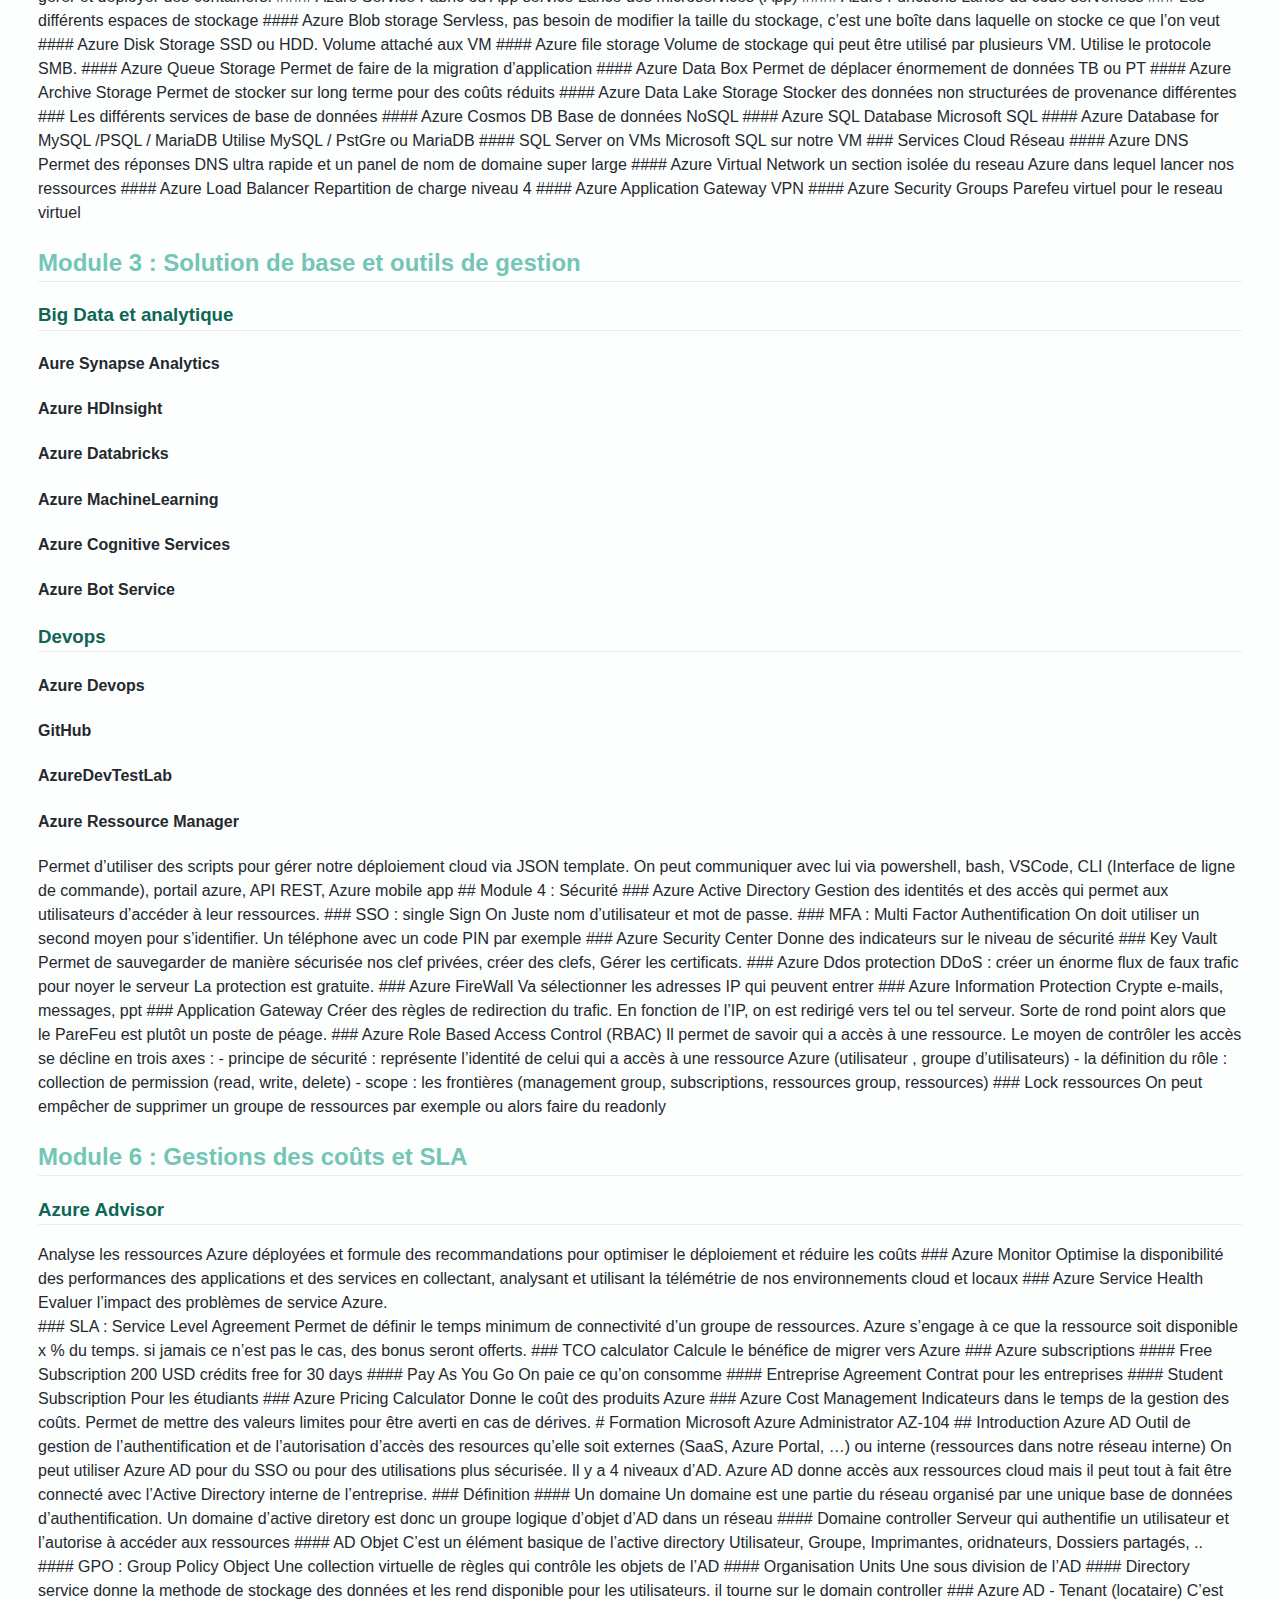
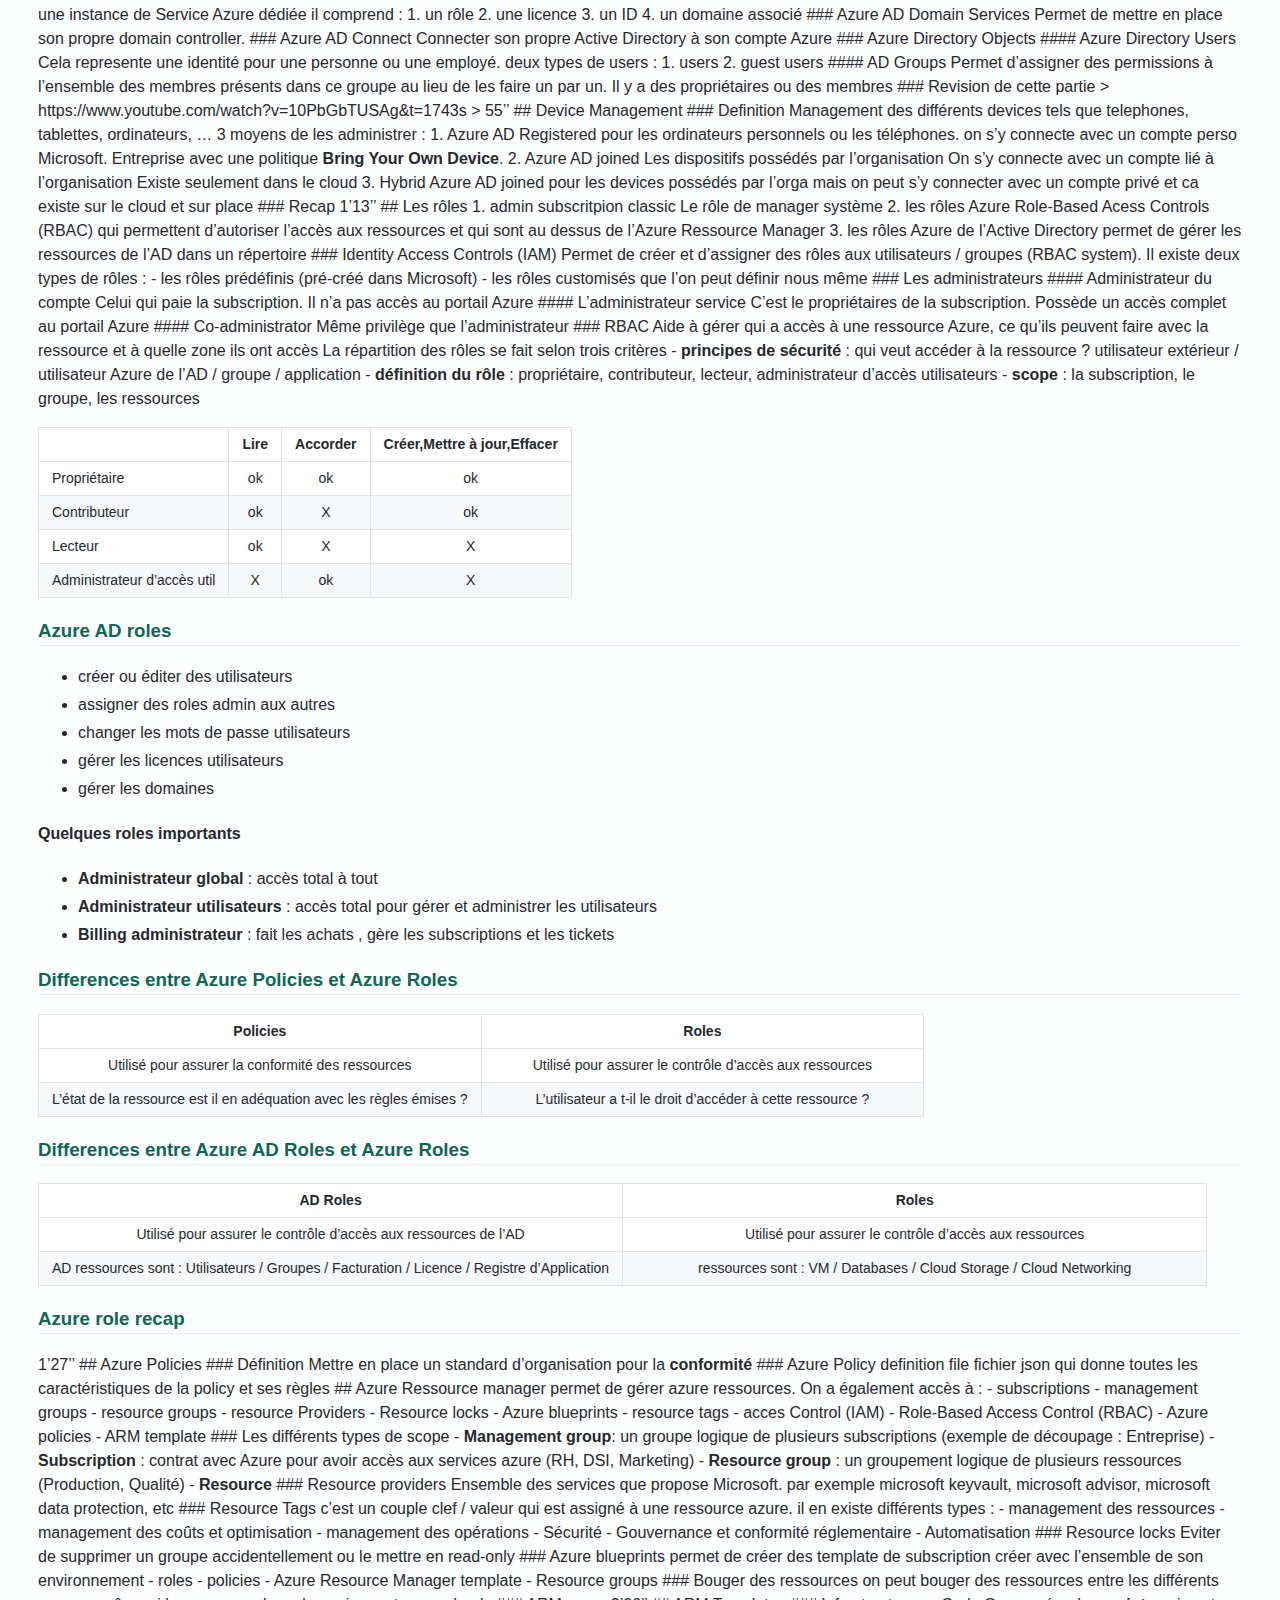
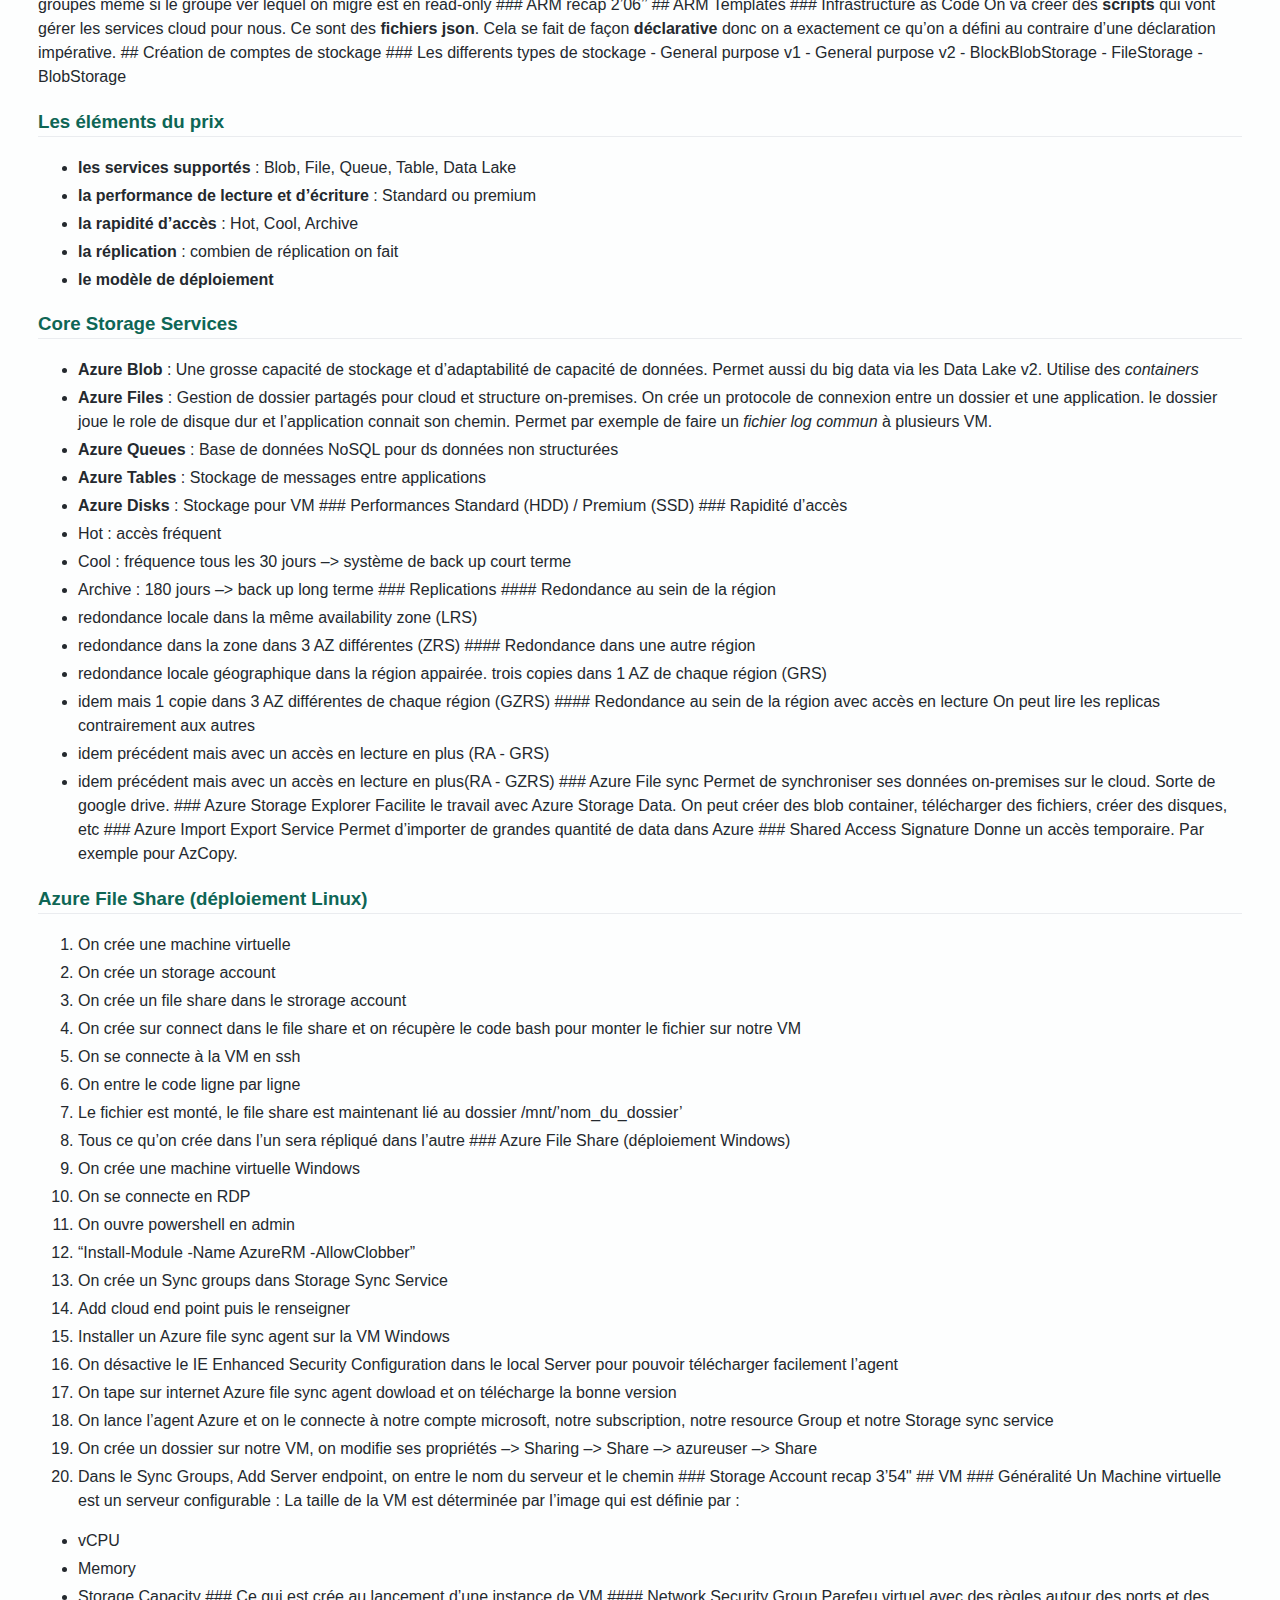
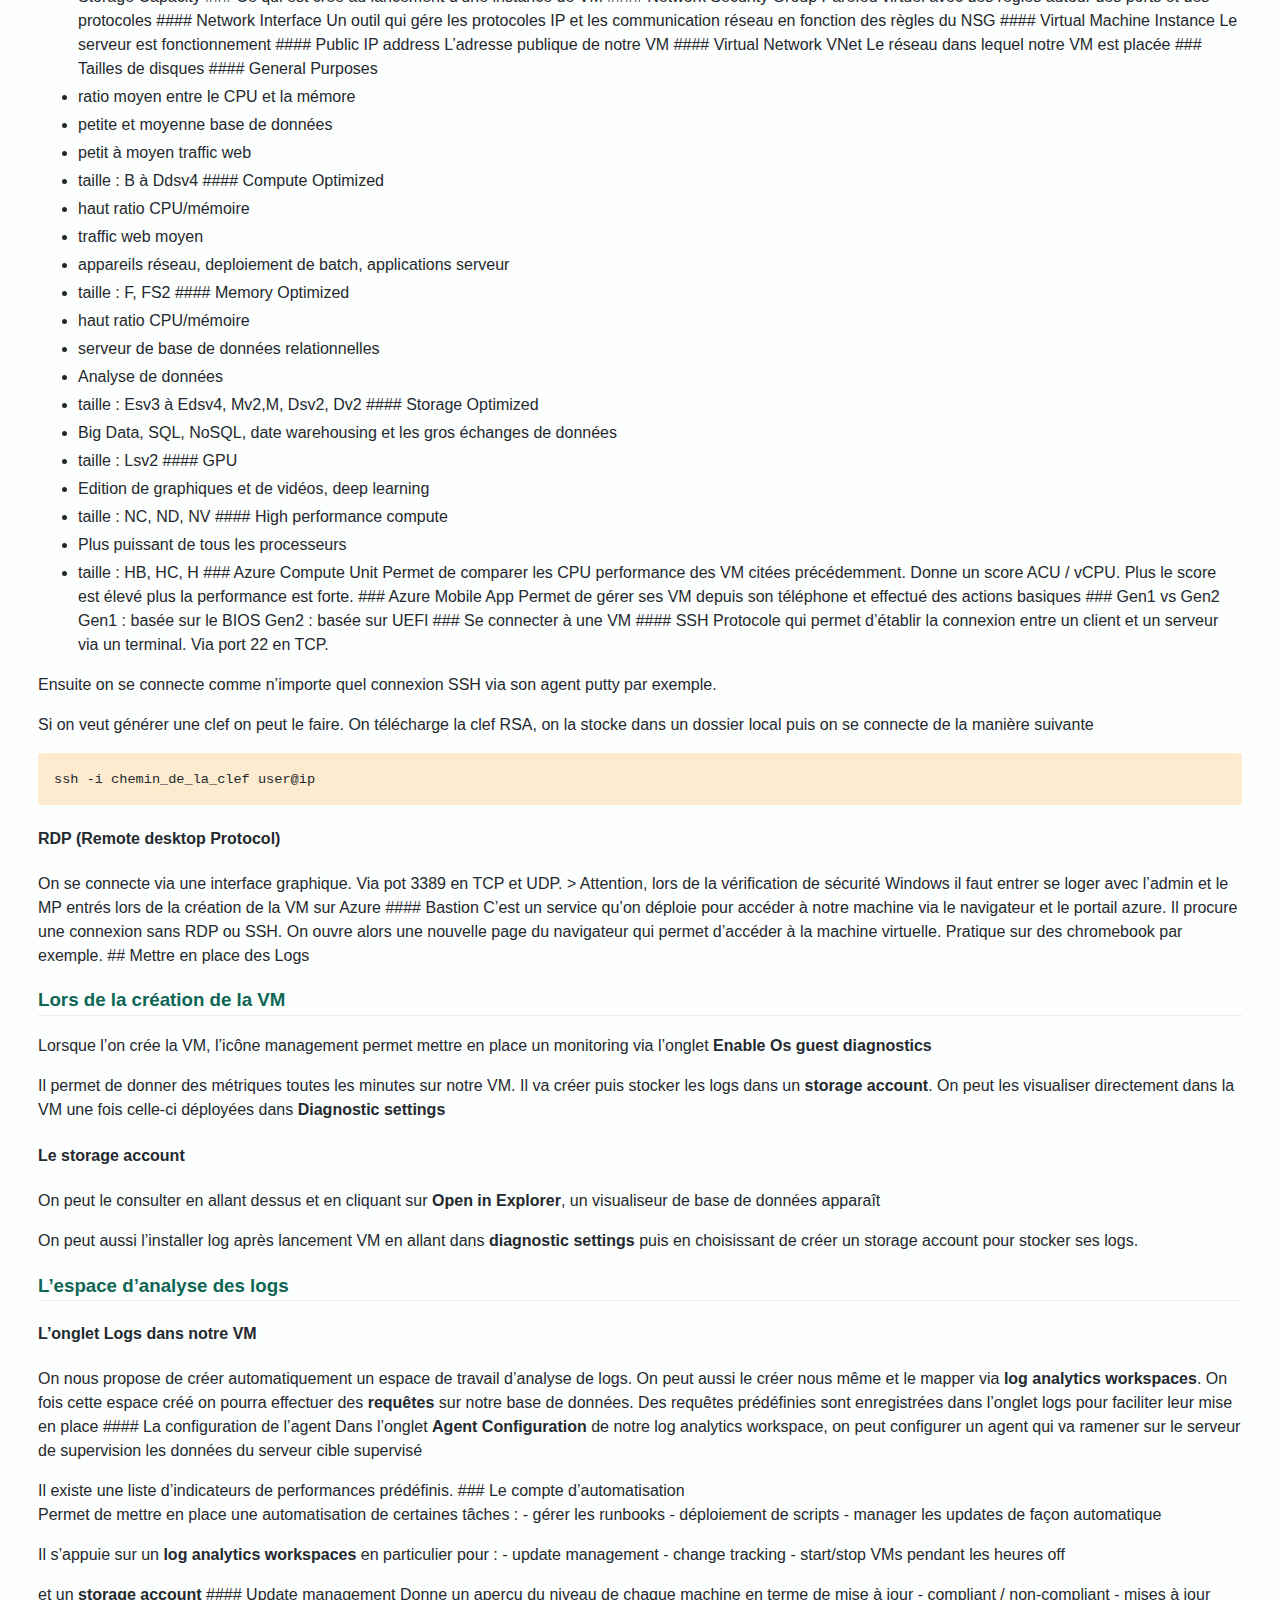
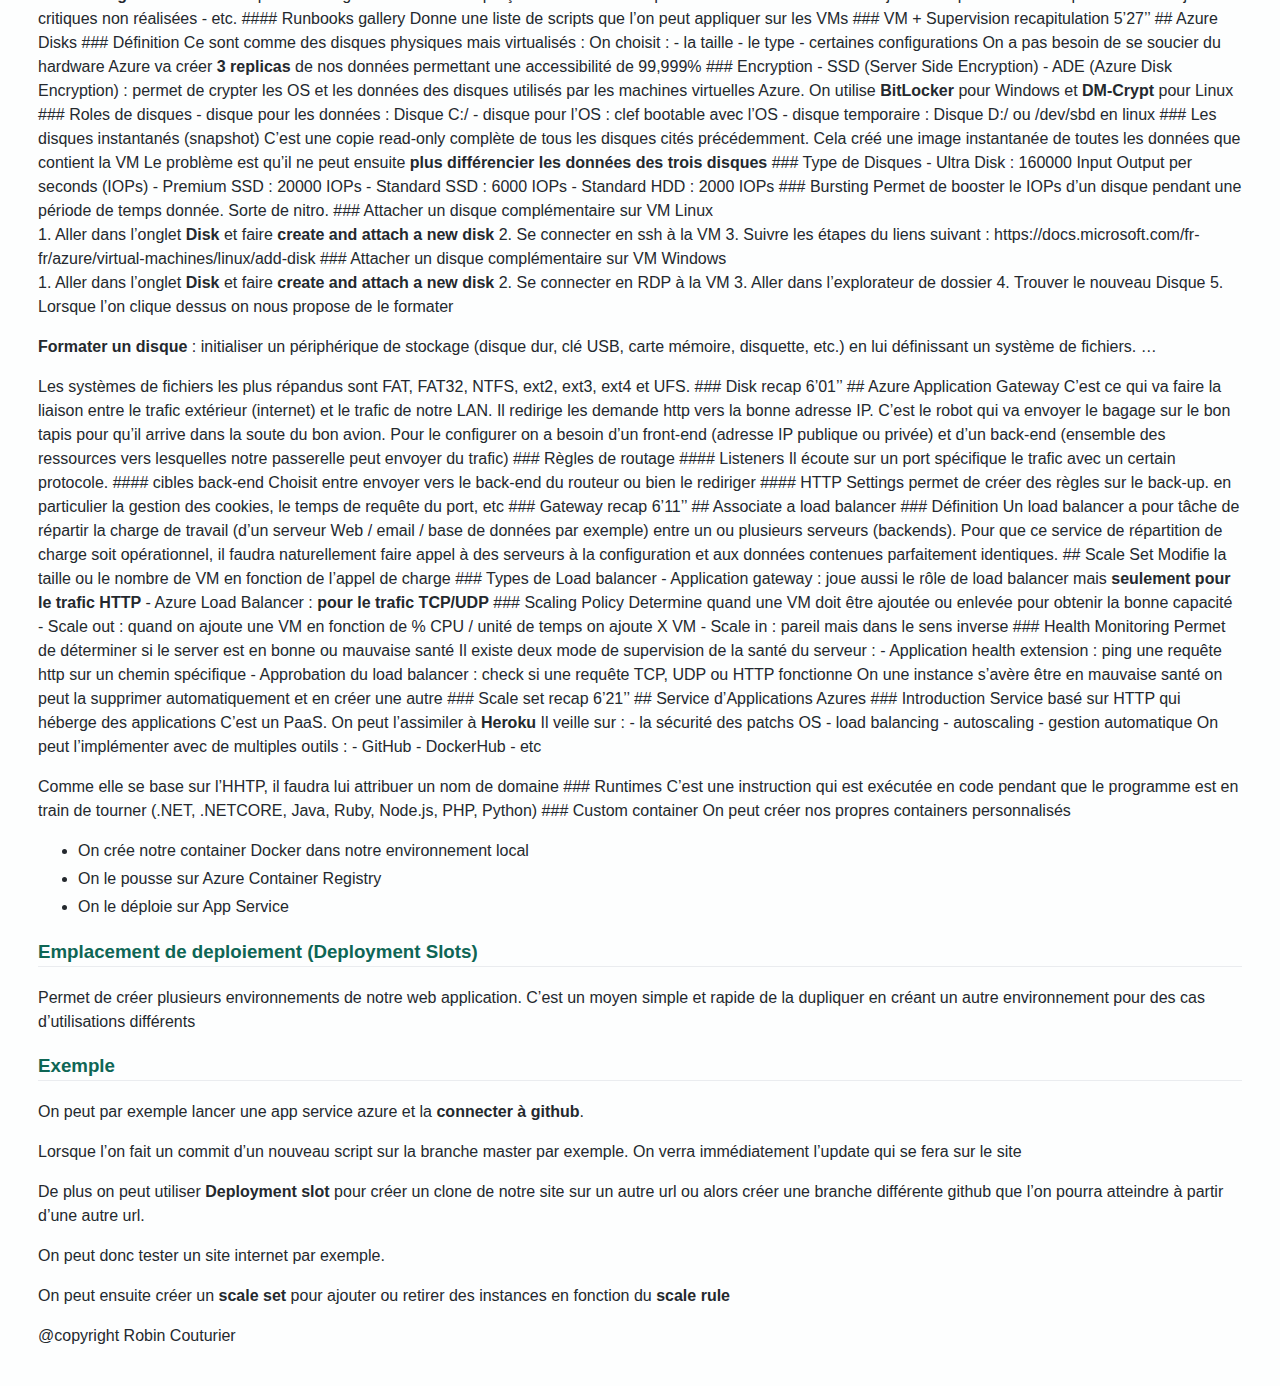
==== commit 3d967b90: "ajout de l'index" ====
--- a/html/microsoft_azure.html
+++ b/html/microsoft_azure.html
@@ -39,6 +39,10 @@
 <li><a href="#les-éléments-du-prix">Les éléments du prix</a></li>
 <li><a href="#core-storage-services">Core Storage Services</a></li>
 <li><a href="#azure-file-share-déploiement-linux">Azure File Share (déploiement Linux)</a></li>
+<li><a href="#lors-de-la-création-de-la-vm">Lors de la création de la VM</a></li>
+<li><a href="#lespace-danalyse-des-logs">L’espace d’analyse des logs</a></li>
+<li><a href="#emplacement-de-deploiement-deployment-slots">Emplacement de deploiement (Deployment Slots)</a></li>
+<li><a href="#exemple">Exemple</a></li>
 </ul></li>
 </ul></li>
 </ul>
@@ -222,8 +226,67 @@
 <li>On tape sur internet Azure file sync agent dowload et on télécharge la bonne version</li>
 <li>On lance l’agent Azure et on le connecte à notre compte microsoft, notre subscription, notre resource Group et notre Storage sync service</li>
 <li>On crée un dossier sur notre VM, on modifie ses propriétés –&gt; Sharing –&gt; Share –&gt; azureuser –&gt; Share</li>
-<li>Dans le Sync Groups, Add Server endpoint, on entre le nom du serveur et le chemin ### Storage Account recap 3’54&quot;</li>
+<li>Dans le Sync Groups, Add Server endpoint, on entre le nom du serveur et le chemin ### Storage Account recap 3’54&quot; ## VM ### Généralité Un Machine virtuelle est un serveur configurable : La taille de la VM est déterminée par l’image qui est définie par :</li>
 </ol>
+<ul>
+<li>vCPU</li>
+<li>Memory</li>
+<li>Storage Capacity ### Ce qui est crée au lancement d’une instance de VM #### Network Security Group Parefeu virtuel avec des règles autour des ports et des protocoles #### Network Interface Un outil qui gére les protocoles IP et les communication réseau en fonction des règles du NSG #### Virtual Machine Instance Le serveur est fonctionnement #### Public IP address L’adresse publique de notre VM #### Virtual Network VNet Le réseau dans lequel notre VM est placée ### Tailles de disques #### General Purposes</li>
+<li>ratio moyen entre le CPU et la mémore</li>
+<li>petite et moyenne base de données</li>
+<li>petit à moyen traffic web</li>
+<li>taille : B à Ddsv4 #### Compute Optimized</li>
+<li>haut ratio CPU/mémoire</li>
+<li>traffic web moyen</li>
+<li>appareils réseau, deploiement de batch, applications serveur</li>
+<li>taille : F, FS2 #### Memory Optimized</li>
+<li>haut ratio CPU/mémoire</li>
+<li>serveur de base de données relationnelles</li>
+<li>Analyse de données</li>
+<li>taille : Esv3 à Edsv4, Mv2,M, Dsv2, Dv2 #### Storage Optimized</li>
+<li>Big Data, SQL, NoSQL, date warehousing et les gros échanges de données</li>
+<li>taille : Lsv2 #### GPU</li>
+<li>Edition de graphiques et de vidéos, deep learning</li>
+<li>taille : NC, ND, NV #### High performance compute</li>
+<li>Plus puissant de tous les processeurs</li>
+<li>taille : HB, HC, H ### Azure Compute Unit Permet de comparer les CPU performance des VM citées précédemment. Donne un score ACU / vCPU. Plus le score est élevé plus la performance est forte. ### Azure Mobile App Permet de gérer ses VM depuis son téléphone et effectué des actions basiques ### Gen1 vs Gen2 Gen1 : basée sur le BIOS Gen2 : basée sur UEFI ### Se connecter à une VM #### SSH Protocole qui permet d’établir la connexion entre un client et un serveur via un terminal. Via port 22 en TCP.</li>
+</ul>
+<p>Ensuite on se connecte comme n’importe quel connexion SSH via son agent putty par exemple.</p>
+<p>Si on veut générer une clef on peut le faire. On télécharge la clef RSA, on la stocke dans un dossier local puis on se connecte de la manière suivante</p>
+<pre><code>ssh -i chemin_de_la_clef user@ip</code></pre>
+<h4 id="rdp-remote-desktop-protocol">RDP (Remote desktop Protocol)</h4>
+<p>On se connecte via une interface graphique. Via pot 3389 en TCP et UDP. &gt; Attention, lors de la vérification de sécurité Windows il faut entrer se loger avec l’admin et le MP entrés lors de la création de la VM sur Azure #### Bastion C’est un service qu’on déploie pour accéder à notre machine via le navigateur et le portail azure. Il procure une connexion sans RDP ou SSH. On ouvre alors une nouvelle page du navigateur qui permet d’accéder à la machine virtuelle. Pratique sur des chromebook par exemple. ## Mettre en place des Logs</p>
+<h3 id="lors-de-la-création-de-la-vm">Lors de la création de la VM</h3>
+<p>Lorsque l’on crée la VM, l’icône management permet mettre en place un monitoring via l’onglet <strong>Enable Os guest diagnostics</strong></p>
+<p>Il permet de donner des métriques toutes les minutes sur notre VM. Il va créer puis stocker les logs dans un <strong>storage account</strong>. On peut les visualiser directement dans la VM une fois celle-ci déployées dans <strong>Diagnostic settings</strong></p>
+<h4 id="le-storage-account">Le storage account</h4>
+<p>On peut le consulter en allant dessus et en cliquant sur <strong>Open in Explorer</strong>, un visualiseur de base de données apparaît</p>
+<p>On peut aussi l’installer log après lancement VM en allant dans <strong>diagnostic settings</strong> puis en choisissant de créer un storage account pour stocker ses logs.</p>
+<h3 id="lespace-danalyse-des-logs">L’espace d’analyse des logs</h3>
+<h4 id="longlet-logs-dans-notre-vm">L’onglet Logs dans notre VM</h4>
+<p>On nous propose de créer automatiquement un espace de travail d’analyse de logs. On peut aussi le créer nous même et le mapper via <strong>log analytics workspaces</strong>. On fois cette espace créé on pourra effectuer des <strong>requêtes</strong> sur notre base de données. Des requêtes prédéfinies sont enregistrées dans l’onglet logs pour faciliter leur mise en place #### La configuration de l’agent Dans l’onglet <strong>Agent Configuration</strong> de notre log analytics workspace, on peut configurer un agent qui va ramener sur le serveur de supervision les données du serveur cible supervisé</p>
+<p>Il existe une liste d’indicateurs de performances prédéfinis. ### Le compte d’automatisation<br />
+Permet de mettre en place une automatisation de certaines tâches : - gérer les runbooks - déploiement de scripts - manager les updates de façon automatique</p>
+<p>Il s’appuie sur un <strong>log analytics workspaces</strong> en particulier pour : - update management - change tracking - start/stop VMs pendant les heures off</p>
+<p>et un <strong>storage account</strong> #### Update management Donne un aperçu du niveau de chaque machine en terme de mise à jour - compliant / non-compliant - mises à jour critiques non réalisées - etc. #### Runbooks gallery Donne une liste de scripts que l’on peut appliquer sur les VMs ### VM + Supervision recapitulation 5’27’’ ## Azure Disks ### Définition Ce sont comme des disques physiques mais virtualisés : On choisit : - la taille - le type - certaines configurations On a pas besoin de se soucier du hardware Azure va créer <strong>3 replicas</strong> de nos données permettant une accessibilité de 99,999% ### Encryption - SSD (Server Side Encryption) - ADE (Azure Disk Encryption) : permet de crypter les OS et les données des disques utilisés par les machines virtuelles Azure. On utilise <strong>BitLocker</strong> pour Windows et <strong>DM-Crypt</strong> pour Linux ### Roles de disques - disque pour les données : Disque C:/ - disque pour l’OS : clef bootable avec l’OS - disque temporaire : Disque D:/ ou /dev/sbd en linux ### Les disques instantanés (snapshot) C’est une copie read-only complète de tous les disques cités précédemment. Cela créé une image instantanée de toutes les données que contient la VM Le problème est qu’il ne peut ensuite <strong>plus différencier les données des trois disques</strong> ### Type de Disques - Ultra Disk : 160000 Input Output per seconds (IOPs) - Premium SSD : 20000 IOPs - Standard SSD : 6000 IOPs - Standard HDD : 2000 IOPs ### Bursting Permet de booster le IOPs d’un disque pendant une période de temps donnée. Sorte de nitro. ### Attacher un disque complémentaire sur VM Linux<br />
+1. Aller dans l’onglet <strong>Disk</strong> et faire <strong>create and attach a new disk</strong> 2. Se connecter en ssh à la VM 3. Suivre les étapes du liens suivant : https://docs.microsoft.com/fr-fr/azure/virtual-machines/linux/add-disk ### Attacher un disque complémentaire sur VM Windows<br />
+1. Aller dans l’onglet <strong>Disk</strong> et faire <strong>create and attach a new disk</strong> 2. Se connecter en RDP à la VM 3. Aller dans l’explorateur de dossier 4. Trouver le nouveau Disque 5. Lorsque l’on clique dessus on nous propose de le formater</p>
+<p><strong>Formater un disque</strong> : initialiser un périphérique de stockage (disque dur, clé USB, carte mémoire, disquette, etc.) en lui définissant un système de fichiers. …</p>
+<p>Les systèmes de fichiers les plus répandus sont FAT, FAT32, NTFS, ext2, ext3, ext4 et UFS. ### Disk recap 6’01’’ ## Azure Application Gateway C’est ce qui va faire la liaison entre le trafic extérieur (internet) et le trafic de notre LAN. Il redirige les demande http vers la bonne adresse IP. C’est le robot qui va envoyer le bagage sur le bon tapis pour qu’il arrive dans la soute du bon avion. Pour le configurer on a besoin d’un front-end (adresse IP publique ou privée) et d’un back-end (ensemble des ressources vers lesquelles notre passerelle peut envoyer du trafic) ### Règles de routage #### Listeners Il écoute sur un port spécifique le trafic avec un certain protocole. #### cibles back-end Choisit entre envoyer vers le back-end du routeur ou bien le rediriger #### HTTP Settings permet de créer des règles sur le back-up. en particulier la gestion des cookies, le temps de requête du port, etc ### Gateway recap 6’11’’ ## Associate a load balancer ### Définition Un load balancer a pour tâche de répartir la charge de travail (d’un serveur Web / email / base de données par exemple) entre un ou plusieurs serveurs (backends). Pour que ce service de répartition de charge soit opérationnel, il faudra naturellement faire appel à des serveurs à la configuration et aux données contenues parfaitement identiques. ## Scale Set Modifie la taille ou le nombre de VM en fonction de l’appel de charge ### Types de Load balancer - Application gateway : joue aussi le rôle de load balancer mais <strong>seulement pour le trafic HTTP</strong> - Azure Load Balancer : <strong>pour le trafic TCP/UDP</strong> ### Scaling Policy Determine quand une VM doit être ajoutée ou enlevée pour obtenir la bonne capacité - Scale out : quand on ajoute une VM en fonction de % CPU / unité de temps on ajoute X VM - Scale in : pareil mais dans le sens inverse ### Health Monitoring Permet de déterminer si le server est en bonne ou mauvaise santé Il existe deux mode de supervision de la santé du serveur : - Application health extension : ping une requête http sur un chemin spécifique - Approbation du load balancer : check si une requête TCP, UDP ou HTTP fonctionne On une instance s’avère être en mauvaise santé on peut la supprimer automatiquement et en créer une autre ### Scale set recap 6’21’’ ## Service d’Applications Azures ### Introduction Service basé sur HTTP qui héberge des applications C’est un PaaS. On peut l’assimiler à <strong>Heroku</strong> Il veille sur : - la sécurité des patchs OS - load balancing - autoscaling - gestion automatique On peut l’implémenter avec de multiples outils : - GitHub - DockerHub - etc</p>
+<p>Comme elle se base sur l’HHTP, il faudra lui attribuer un nom de domaine ### Runtimes C’est une instruction qui est exécutée en code pendant que le programme est en train de tourner (.NET, .NETCORE, Java, Ruby, Node.js, PHP, Python) ### Custom container On peut créer nos propres containers personnalisés</p>
+<ul>
+<li>On crée notre container Docker dans notre environnement local</li>
+<li>On le pousse sur Azure Container Registry</li>
+<li>On le déploie sur App Service</li>
+</ul>
+<h3 id="emplacement-de-deploiement-deployment-slots">Emplacement de deploiement (Deployment Slots)</h3>
+<p>Permet de créer plusieurs environnements de notre web application. C’est un moyen simple et rapide de la dupliquer en créant un autre environnement pour des cas d’utilisations différents</p>
+<h3 id="exemple">Exemple</h3>
+<p>On peut par exemple lancer une app service azure et la <strong>connecter à github</strong>.</p>
+<p>Lorsque l’on fait un commit d’un nouveau script sur la branche master par exemple. On verra immédiatement l’update qui se fera sur le site</p>
+<p>De plus on peut utiliser <strong>Deployment slot</strong> pour créer un clone de notre site sur un autre url ou alors créer une branche différente github que l’on pourra atteindre à partir d’une autre url.</p>
+<p>On peut donc tester un site internet par exemple.</p>
+<p>On peut ensuite créer un <strong>scale set</strong> pour ajouter ou retirer des instances en fonction du <strong>scale rule</strong></p>
 <footer>
   @copyright Robin Couturier
 </footer>
